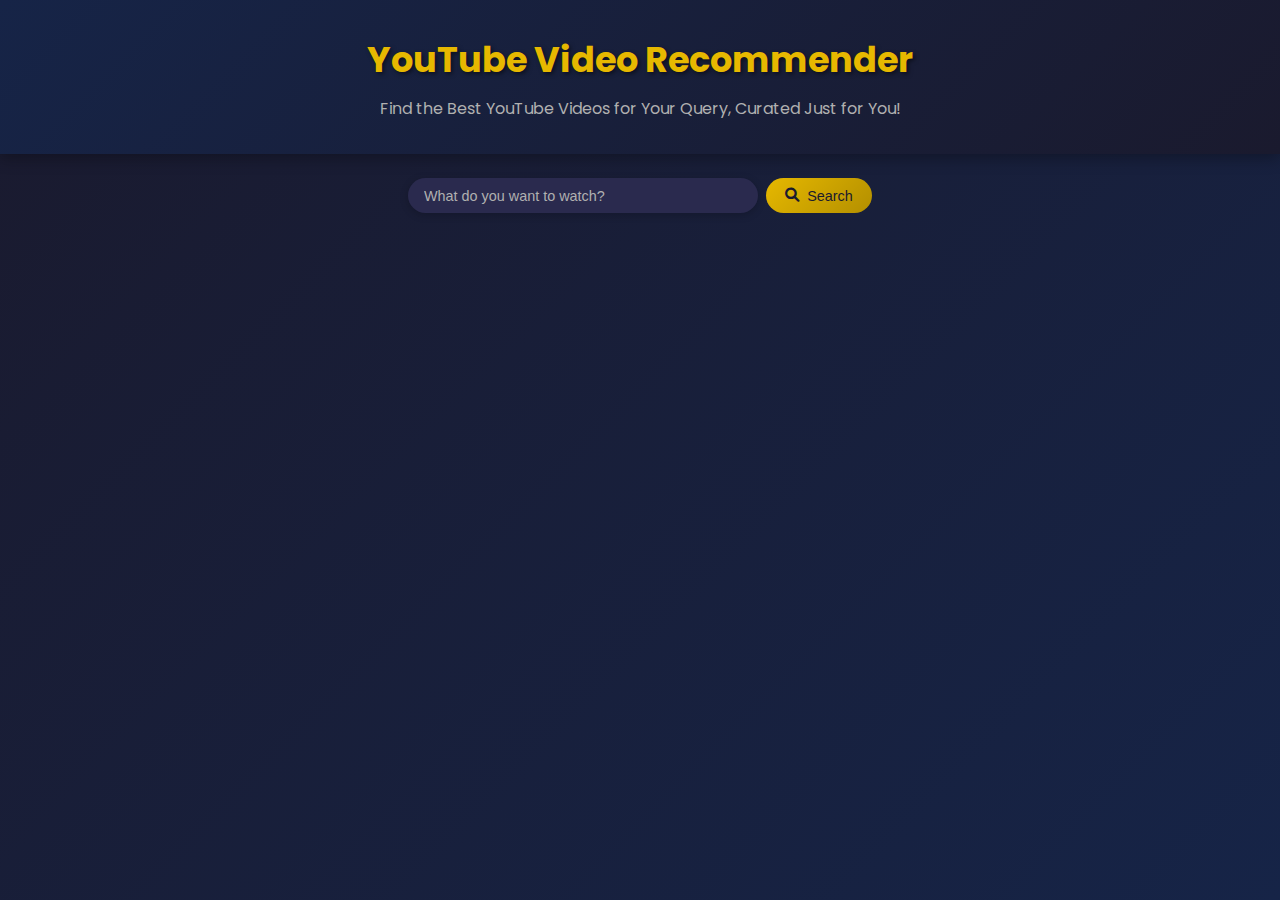
==== index.html @ 13ccfa43 "Add files via upload" ====
<!DOCTYPE html>
<html lang="en">
<head>
    <meta charset="UTF-8">
    <meta name="viewport" content="width=device-width, initial-scale=1.0">
    <title>YouTube Video Recommender</title>
    <link href="https://fonts.googleapis.com/css2?family=Poppins:wght@400;600&display=swap" rel="stylesheet">
    <link rel="stylesheet" href="https://cdnjs.cloudflare.com/ajax/libs/font-awesome/6.0.0-beta3/css/all.min.css">
    <link rel="stylesheet" href="styles.css">
</head>
<body>
    <header>
        <h1>YouTube Video Recommender</h1>
        <p>Find the Best YouTube Videos for Your Query, Curated Just for You!</p>
    </header>
    <main>
        <form id="searchForm">
            <input type="text" id="query" placeholder="What do you want to watch?" required>
            <button type="submit"><i class="fas fa-search"></i> Search</button>
        </form>
        <div id="search-history" class="search-history"></div>
        <div id="result"></div>
    </main>
    <script src="script.js"></script>
</body>
</html>
---- styles.css ----
/* Reset default styles */
* {
    margin: 0;
    padding: 0;
    box-sizing: border-box;
}

/* General body styling */
body {
    font-family: 'Poppins', sans-serif;
    background: linear-gradient(135deg, #1a1a2e, #162447);
    color: #e0e0e0;
    line-height: 1.6;
    min-height: 100vh;
}

/* Header styling */
header {
    background: linear-gradient(135deg, #162447, #1a1a2e);
    color: #e6b800;
    text-align: center;
    padding: 2rem 1rem;
    box-shadow: 0 4px 15px rgba(0, 0, 0, 0.3);
}

header h1 {
    font-size: 2.2rem;
    margin-bottom: 0.5rem;
    text-shadow: 2px 2px 4px rgba(0, 0, 0, 0.5);
}

header p {
    font-size: 1rem;
    color: #b0b0b0;
}

/* Main content styling */
main {
    max-width: 1200px;
    margin: 1.5rem auto;
    padding: 0 1rem;
}

/* Form styling */
form {
    display: flex;
    justify-content: center;
    gap: 0.5rem;
    margin-bottom: 1rem;
    position: relative;
}

input[type="text"] {
    padding: 0.6rem 1rem;
    font-size: 0.9rem;
    border: none;
    border-radius: 25px;
    width: 100%;
    max-width: 350px;
    background: #2a2a4e;
    color: #e0e0e0;
    box-shadow: 0 2px 8px rgba(0, 0, 0, 0.2);
    transition: box-shadow 0.3s ease;
}

input[type="text"]::placeholder {
    color: #b0b0b0;
}

input[type="text"]:focus {
    outline: none;
    box-shadow: 0 4px 12px rgba(0, 0, 0, 0.4);
}

button {
    padding: 0.6rem 1.2rem;
    font-size: 0.9rem;
    background: linear-gradient(135deg, #e6b800, #b38f00);
    color: #1a1a2e;
    border: none;
    border-radius: 25px;
    cursor: pointer;
    display: flex;
    align-items: center;
    gap: 0.5rem;
    transition: background 0.3s ease, transform 0.1s ease;
}

button:hover {
    background: linear-gradient(135deg, #b38f00, #e6b800);
}

button:active {
    transform: scale(0.98);
}

/* Search history styling */
.search-history {
    display: none;
    position: absolute;
    top: 100%;
    left: 50%;
    transform: translateX(-50%);
    width: 100%;
    max-width: 350px;
    background: #2a2a4e;
    border-radius: 10px;
    box-shadow: 0 4px 15px rgba(0, 0, 0, 0.3);
    z-index: 10;
    padding: 0.5rem;
}

.search-history h3 {
    font-size: 0.9rem;
    color: #e6b800;
    margin-bottom: 0.5rem;
    padding: 0 0.5rem;
}

.history-item {
    display: block;
    width: 100%;
    padding: 0.5rem 1rem;
    margin: 0.2rem 0;
    background: transparent;
    color: #e0e0e0;
    border: none;
    border-radius: 5px;
    text-align: left;
    cursor: pointer;
    transition: background 0.3s ease;
}

.history-item:hover {
    background: #3a3a6e;
}

/* Analyzed count styling */
.analyzed-count {
    text-align: center;
    font-size: 0.9rem;
    color: #b0b0b0;
    margin: 1rem 0;
    background: rgba(255, 255, 255, 0.1);
    padding: 0.5rem 1rem;
    border-radius: 10px;
    box-shadow: 0 2px 8px rgba(0, 0, 0, 0.2);
}

/* Filters styling */
.filters {
    display: flex;
    justify-content: center;
    gap: 0.5rem;
    margin-bottom: 1rem;
}

.filters label {
    color: #e0e0e0;
    font-size: 0.8rem;
    display: flex;
    align-items: center;
    gap: 0.3rem;
}

.filters select {
    padding: 0.4rem;
    border: none;
    border-radius: 10px;
    background: #2a2a4e;
    color: #e0e0e0;
    cursor: pointer;
    transition: background 0.3s ease;
}

.filters select:hover {
    background: #3a3a6e;
}

/* Tabs styling */
.tabs {
    display: flex;
    justify-content: center;
    gap: 0.5rem;
    margin-bottom: 1rem;
}

.tab {
    padding: 0.6rem 1.2rem;
    background: #2a2a4e;
    color: #e0e0e0;
    border: none;
    border-radius: 10px;
    cursor: pointer;
    transition: background 0.3s ease, transform 0.1s ease;
}

.tab:hover {
    background: #3a3a6e;
}

.tab.active {
    background: #e6b800;
    color: #1a1a2e;
    transform: scale(1.05);
}

/* Video grid layout */
.video-grid {
    display: grid;
    grid-template-columns: repeat(auto-fit, minmax(280px, 1fr));
    gap: 1rem;
    margin-bottom: 1rem;
}

/* Video card styling */
.video-card {
    background: #2a2a4e;
    border-radius: 15px;
    overflow: hidden;
    box-shadow: 0 4px 15px rgba(0, 0, 0, 0.3);
    transition: transform 0.3s ease, box-shadow 0.3s ease;
    animation: fadeIn 0.5s ease-in-out;
}

.video-card:hover {
    transform: translateY(-5px);
    box-shadow: 0 8px 25px rgba(0, 0, 0, 0.5);
}

.video-card a {
    text-decoration: none;
    color: inherit;
    display: block;
}

.video-card img {
    width: 100%;
    height: 160px;
    object-fit: cover;
}

.video-info {
    padding: 0.8rem;
}

.video-info h3 {
    font-size: 1rem;
    margin-bottom: 0.4rem;
    color: #e0e0e0;
    line-height: 1.4;
}

.video-info p {
    font-size: 0.8rem;
    margin: 0.2rem 0;
    color: #b0b0b0;
    display: flex;
    align-items: center;
    gap: 0.4rem;
}

.video-info .description {
    font-size: 0.75rem;
    color: #888;
    margin-top: 0.4rem;
    font-style: italic;
}

/* Load more button */
.load-more {
    display: block;
    margin: 1rem auto;
    padding: 0.6rem 1.2rem;
    background: linear-gradient(135deg, #e6b800, #b38f00);
    color: #1a1a2e;
    border: none;
    border-radius: 25px;
    cursor: pointer;
    transition: background 0.3s ease;
}

.load-more:hover {
    background: linear-gradient(135deg, #b38f00, #e6b800);
}

/* Loading spinner */
.loader {
    border: 4px solid #3a3a6e;
    border-top: 4px solid #e6b800;
    border-radius: 50%;
    width: 40px;
    height: 40px;
    animation: spin 1s linear infinite;
    margin: 2rem auto;
}

@keyframes spin {
    0% { transform: rotate(0deg); }
    100% { transform: rotate(360deg); }
}

@keyframes fadeIn {
    from { opacity: 0; transform: translateY(10px); }
    to { opacity: 1; transform: translateY(0); }
}

/* Error message styling */
.error {
    color: #e63946;
    font-size: 0.9rem;
    background-color: rgba(255, 227, 227, 0.2);
    padding: 0.8rem;
    border-radius: 5px;
    margin-top: 1rem;
    text-align: center;
}

/* Responsive design */
@media (max-width: 600px) {
    header h1 {
        font-size: 1.6rem;
    }

    header p {
        font-size: 0.8rem;
    }

    form {
        flex-direction: column;
        align-items: center;
    }

    input[type="text"] {
        max-width: 100%;
    }

    button {
        width: 100%;
        max-width: 150px;
    }

    .search-history {
        width: 100%;
        max-width: 100%;
    }

    .filters {
        flex-direction: column;
        gap: 0.4rem;
    }

    .tabs {
        flex-direction: row;
        gap: 0.4rem;
        flex-wrap: wrap;
        justify-content: center;
    }

    .video-card img {
        height: 140px;
    }

    .video-info h3 {
        font-size: 0.9rem;
    }
}
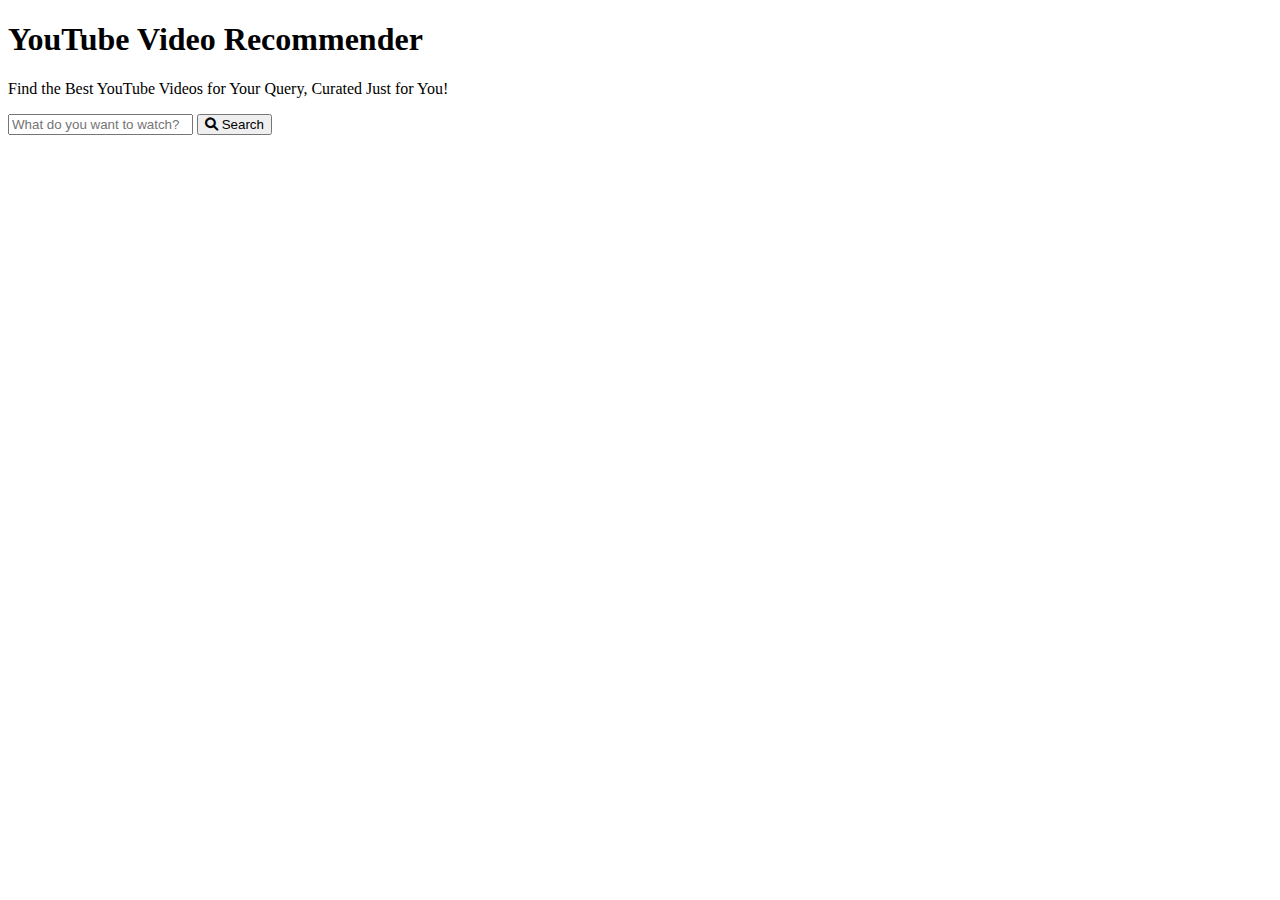
==== commit f0c66bc6: "Create index.html" ====
--- a/index.html
+++ b/index.html
@@ -1,26 +1,26 @@
-<!DOCTYPE html>
-<html lang="en">
-<head>
-    <meta charset="UTF-8">
-    <meta name="viewport" content="width=device-width, initial-scale=1.0">
-    <title>YouTube Video Recommender</title>
-    <link href="https://fonts.googleapis.com/css2?family=Poppins:wght@400;600&display=swap" rel="stylesheet">
-    <link rel="stylesheet" href="https://cdnjs.cloudflare.com/ajax/libs/font-awesome/6.0.0-beta3/css/all.min.css">
-    <link rel="stylesheet" href="styles.css">
-</head>
-<body>
-    <header>
-        <h1>YouTube Video Recommender</h1>
-        <p>Find the Best YouTube Videos for Your Query, Curated Just for You!</p>
-    </header>
-    <main>
-        <form id="searchForm">
-            <input type="text" id="query" placeholder="What do you want to watch?" required>
-            <button type="submit"><i class="fas fa-search"></i> Search</button>
-        </form>
-        <div id="search-history" class="search-history"></div>
-        <div id="result"></div>
-    </main>
-    <script src="script.js"></script>
-</body>
-</html>+<!DOCTYPE html>
+<html lang="en">
+<head>
+    <meta charset="UTF-8">
+    <meta name="viewport" content="width=device-width, initial-scale=1.0">
+    <title>YouTube Video Recommender</title>
+    <link href="https://fonts.googleapis.com/css2?family=Poppins:wght@400;600&display=swap" rel="stylesheet">
+    <link rel="stylesheet" href="https://cdnjs.cloudflare.com/ajax/libs/font-awesome/6.0.0-beta3/css/all.min.css">
+    <link rel="stylesheet" href="styles.css">
+</head>
+<body>
+    <header>
+        <h1>YouTube Video Recommender</h1>
+        <p>Find the Best YouTube Videos for Your Query, Curated Just for You!</p>
+    </header>
+    <main>
+        <form id="searchForm">
+            <input type="text" id="query" placeholder="What do you want to watch?" required>
+            <button type="submit"><i class="fas fa-search"></i> Search</button>
+        </form>
+        <div id="search-history" class="search-history"></div>
+        <div id="result"></div>
+    </main>
+    <script src="script.js"></script>
+</body>
+</html>
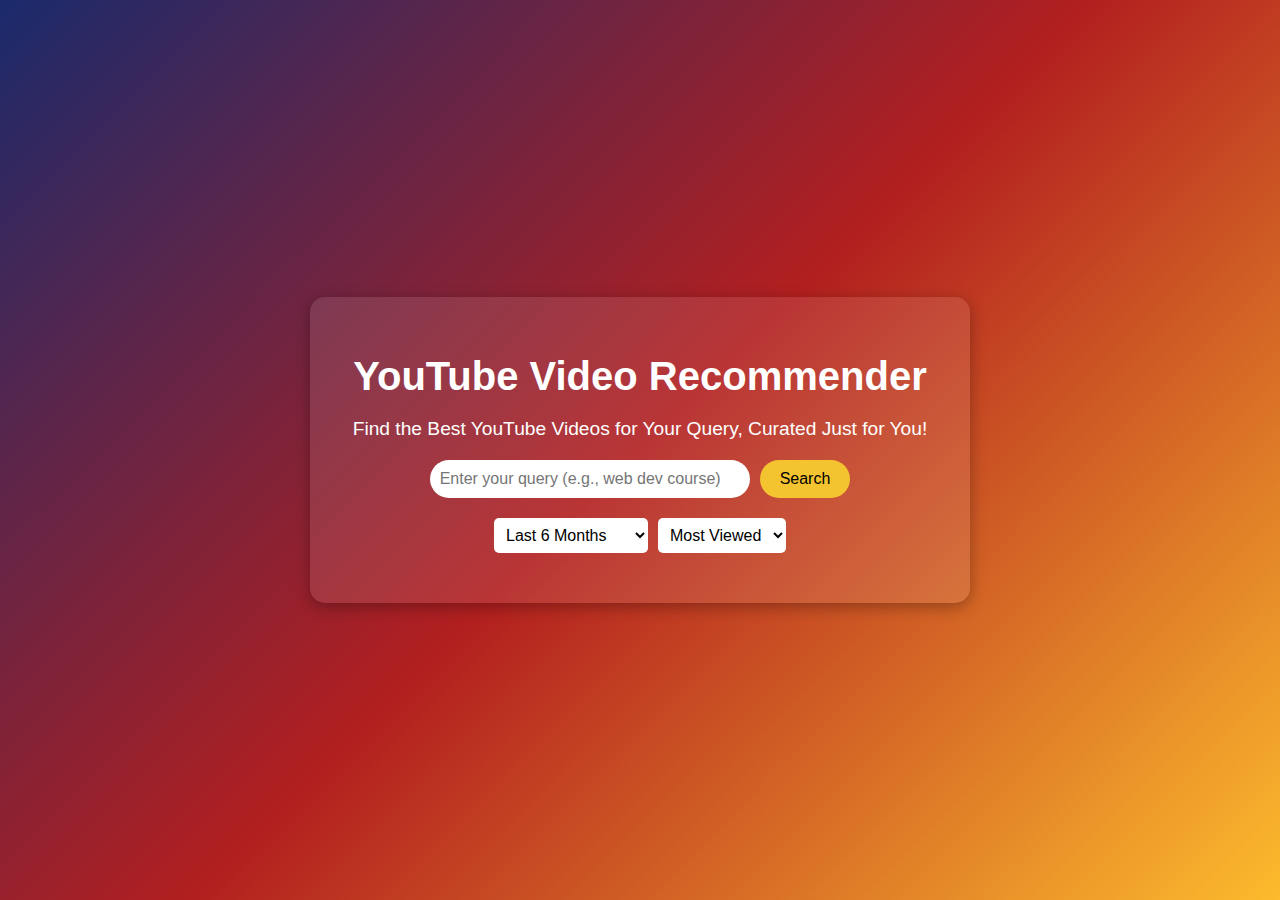
==== commit 1a48b771: "Update index.html" ====
--- a/index.html
+++ b/index.html
@@ -4,23 +4,30 @@
     <meta charset="UTF-8">
     <meta name="viewport" content="width=device-width, initial-scale=1.0">
     <title>YouTube Video Recommender</title>
-    <link href="https://fonts.googleapis.com/css2?family=Poppins:wght@400;600&display=swap" rel="stylesheet">
-    <link rel="stylesheet" href="https://cdnjs.cloudflare.com/ajax/libs/font-awesome/6.0.0-beta3/css/all.min.css">
     <link rel="stylesheet" href="styles.css">
+    <link rel="stylesheet" href="https://cdnjs.cloudflare.com/ajax/libs/font-awesome/5.15.4/css/all.min.css">
 </head>
 <body>
-    <header>
+    <div class="container">
         <h1>YouTube Video Recommender</h1>
         <p>Find the Best YouTube Videos for Your Query, Curated Just for You!</p>
-    </header>
-    <main>
-        <form id="searchForm">
-            <input type="text" id="query" placeholder="What do you want to watch?" required>
-            <button type="submit"><i class="fas fa-search"></i> Search</button>
-        </form>
-        <div id="search-history" class="search-history"></div>
-        <div id="result"></div>
-    </main>
+        <div class="search-bar">
+            <input type="text" id="searchInput" placeholder="Enter your query (e.g., web dev course)">
+            <button id="searchButton">Search</button>
+        </div>
+        <div class="filters">
+            <select id="uploadDateFilter">
+                <option value="last_6_months">Last 6 Months</option>
+                <option value="before_6_months">Before 6 Months</option>
+                <option value="all">All Time</option>
+            </select>
+            <select id="sortByFilter">
+                <option value="most_viewed">Most Viewed</option>
+                <option value="most_liked">Most Liked</option>
+            </select>
+        </div>
+        <div id="results"></div>
+    </div>
     <script src="script.js"></script>
 </body>
 </html>
--- a/styles.css
+++ b/styles.css
@@ -0,0 +1,134 @@
+body {
+    font-family: 'Arial', sans-serif;
+    background: linear-gradient(135deg, #1a2a6c, #b21f1f, #fdbb2d);
+    color: #fff;
+    margin: 0;
+    padding: 0;
+    display: flex;
+    justify-content: center;
+    align-items: center;
+    min-height: 100vh;
+}
+
+.container {
+    text-align: center;
+    background: rgba(255, 255, 255, 0.1);
+    padding: 30px;
+    border-radius: 15px;
+    box-shadow: 0 4px 15px rgba(0, 0, 0, 0.3);
+    max-width: 600px;
+    width: 90%;
+}
+
+h1 {
+    font-size: 2.5em;
+    margin-bottom: 10px;
+}
+
+p {
+    font-size: 1.2em;
+    margin-bottom: 20px;
+}
+
+.search-bar {
+    display: flex;
+    justify-content: center;
+    gap: 10px;
+    margin-bottom: 20px;
+}
+
+input[type="text"] {
+    padding: 10px;
+    font-size: 1em;
+    border: none;
+    border-radius: 25px;
+    width: 70%;
+    max-width: 300px;
+    outline: none;
+}
+
+button {
+    padding: 10px 20px;
+    font-size: 1em;
+    background-color: #f4c430;
+    border: none;
+    border-radius: 25px;
+    cursor: pointer;
+    transition: background-color 0.3s;
+}
+
+button:hover {
+    background-color: #d4a017;
+}
+
+.filters {
+    display: flex;
+    justify-content: center;
+    gap: 10px;
+    margin-bottom: 20px;
+}
+
+select {
+    padding: 8px;
+    font-size: 1em;
+    border-radius: 5px;
+    background: #fff;
+    border: none;
+    outline: none;
+}
+
+#results {
+    margin-top: 20px;
+}
+
+.loading {
+    font-size: 1.2em;
+    color: #f4c430;
+}
+
+.video-list {
+    display: flex;
+    flex-direction: column;
+    gap: 15px;
+}
+
+.video-card {
+    background: rgba(255, 255, 255, 0.15);
+    padding: 15px;
+    border-radius: 10px;
+    transition: transform 0.3s, box-shadow 0.3s;
+}
+
+.video-card:hover {
+    transform: translateY(-5px);
+    box-shadow: 0 5px 20px rgba(0, 0, 0, 0.4);
+}
+
+.video-card h3 {
+    margin: 0 0 10px;
+    font-size: 1.3em;
+    color: #fff;
+    text-decoration: none;
+}
+
+.video-card a {
+    text-decoration: none;
+}
+
+.stats {
+    display: flex;
+    flex-wrap: wrap;
+    gap: 15px;
+    font-size: 0.9em;
+    color: #ddd;
+}
+
+.stat {
+    display: flex;
+    align-items: center;
+    gap: 5px;
+}
+
+.stat i {
+    color: #f4c430;
+}
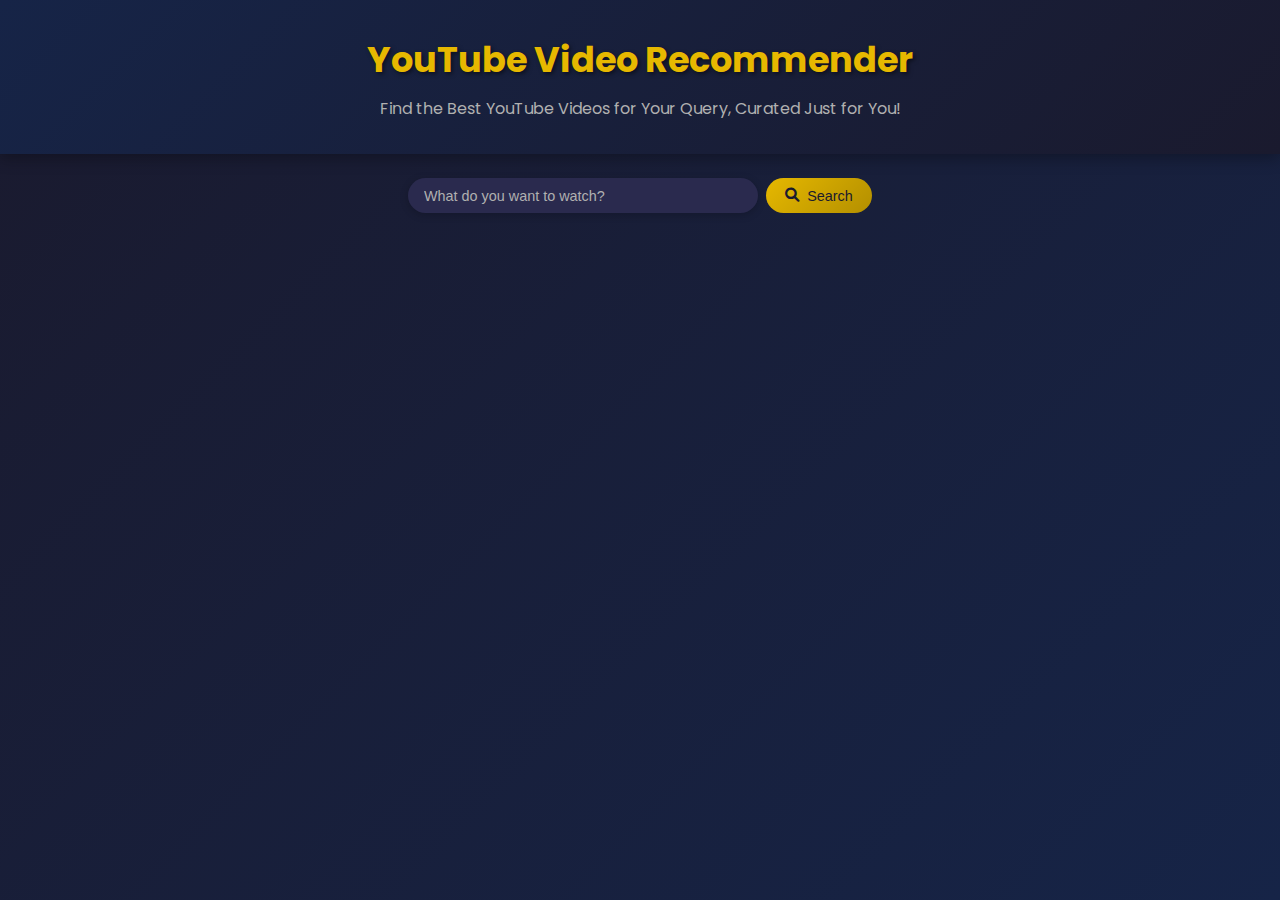
==== commit 99b27c53: "Update index.html" ====
--- a/index.html
+++ b/index.html
@@ -4,30 +4,23 @@
     <meta charset="UTF-8">
     <meta name="viewport" content="width=device-width, initial-scale=1.0">
     <title>YouTube Video Recommender</title>
+    <link href="https://fonts.googleapis.com/css2?family=Poppins:wght@400;600&display=swap" rel="stylesheet">
+    <link rel="stylesheet" href="https://cdnjs.cloudflare.com/ajax/libs/font-awesome/6.0.0-beta3/css/all.min.css">
     <link rel="stylesheet" href="styles.css">
-    <link rel="stylesheet" href="https://cdnjs.cloudflare.com/ajax/libs/font-awesome/5.15.4/css/all.min.css">
 </head>
 <body>
-    <div class="container">
+    <header>
         <h1>YouTube Video Recommender</h1>
         <p>Find the Best YouTube Videos for Your Query, Curated Just for You!</p>
-        <div class="search-bar">
-            <input type="text" id="searchInput" placeholder="Enter your query (e.g., web dev course)">
-            <button id="searchButton">Search</button>
-        </div>
-        <div class="filters">
-            <select id="uploadDateFilter">
-                <option value="last_6_months">Last 6 Months</option>
-                <option value="before_6_months">Before 6 Months</option>
-                <option value="all">All Time</option>
-            </select>
-            <select id="sortByFilter">
-                <option value="most_viewed">Most Viewed</option>
-                <option value="most_liked">Most Liked</option>
-            </select>
-        </div>
-        <div id="results"></div>
-    </div>
+    </header>
+    <main>
+        <form id="searchForm">
+            <input type="text" id="query" placeholder="What do you want to watch?" required>
+            <button type="submit"><i class="fas fa-search"></i> Search</button>
+        </form>
+        <div id="search-history" class="search-history"></div>
+        <div id="result"></div>
+    </main>
     <script src="script.js"></script>
 </body>
 </html>
--- a/styles.css
+++ b/styles.css
@@ -1,134 +1,377 @@
-body {
-    font-family: 'Arial', sans-serif;
-    background: linear-gradient(135deg, #1a2a6c, #b21f1f, #fdbb2d);
-    color: #fff;
+/* Reset default styles */
+* {
     margin: 0;
     padding: 0;
+    box-sizing: border-box;
+}
+
+/* General body styling */
+body {
+    font-family: 'Poppins', sans-serif;
+    background: linear-gradient(135deg, #1a1a2e, #162447);
+    color: #e0e0e0;
+    line-height: 1.6;
+    min-height: 100vh;
+}
+
+/* Header styling */
+header {
+    background: linear-gradient(135deg, #162447, #1a1a2e);
+    color: #e6b800;
+    text-align: center;
+    padding: 2rem 1rem;
+    box-shadow: 0 4px 15px rgba(0, 0, 0, 0.3);
+}
+
+header h1 {
+    font-size: 2.2rem;
+    margin-bottom: 0.5rem;
+    text-shadow: 2px 2px 4px rgba(0, 0, 0, 0.5);
+}
+
+header p {
+    font-size: 1rem;
+    color: #b0b0b0;
+}
+
+/* Main content styling */
+main {
+    max-width: 1200px;
+    margin: 1.5rem auto;
+    padding: 0 1rem;
+}
+
+/* Form styling */
+form {
     display: flex;
     justify-content: center;
+    gap: 0.5rem;
+    margin-bottom: 1rem;
+    position: relative;
+}
+
+input[type="text"] {
+    padding: 0.6rem 1rem;
+    font-size: 0.9rem;
+    border: none;
+    border-radius: 25px;
+    width: 100%;
+    max-width: 350px;
+    background: #2a2a4e;
+    color: #e0e0e0;
+    box-shadow: 0 2px 8px rgba(0, 0, 0, 0.2);
+    transition: box-shadow 0.3s ease;
+}
+
+input[type="text"]::placeholder {
+    color: #b0b0b0;
+}
+
+input[type="text"]:focus {
+    outline: none;
+    box-shadow: 0 4px 12px rgba(0, 0, 0, 0.4);
+}
+
+button {
+    padding: 0.6rem 1.2rem;
+    font-size: 0.9rem;
+    background: linear-gradient(135deg, #e6b800, #b38f00);
+    color: #1a1a2e;
+    border: none;
+    border-radius: 25px;
+    cursor: pointer;
+    display: flex;
     align-items: center;
-    min-height: 100vh;
-}
-
-.container {
+    gap: 0.5rem;
+    transition: background 0.3s ease, transform 0.1s ease;
+}
+
+button:hover {
+    background: linear-gradient(135deg, #b38f00, #e6b800);
+}
+
+button:active {
+    transform: scale(0.98);
+}
+
+/* Search history styling */
+.search-history {
+    display: none;
+    position: absolute;
+    top: 100%;
+    left: 50%;
+    transform: translateX(-50%);
+    width: 100%;
+    max-width: 350px;
+    background: #2a2a4e;
+    border-radius: 10px;
+    box-shadow: 0 4px 15px rgba(0, 0, 0, 0.3);
+    z-index: 10;
+    padding: 0.5rem;
+}
+
+.search-history h3 {
+    font-size: 0.9rem;
+    color: #e6b800;
+    margin-bottom: 0.5rem;
+    padding: 0 0.5rem;
+}
+
+.history-item {
+    display: block;
+    width: 100%;
+    padding: 0.5rem 1rem;
+    margin: 0.2rem 0;
+    background: transparent;
+    color: #e0e0e0;
+    border: none;
+    border-radius: 5px;
+    text-align: left;
+    cursor: pointer;
+    transition: background 0.3s ease;
+}
+
+.history-item:hover {
+    background: #3a3a6e;
+}
+
+/* Analyzed count styling */
+.analyzed-count {
     text-align: center;
+    font-size: 0.9rem;
+    color: #b0b0b0;
+    margin: 1rem 0;
     background: rgba(255, 255, 255, 0.1);
-    padding: 30px;
+    padding: 0.5rem 1rem;
+    border-radius: 10px;
+    box-shadow: 0 2px 8px rgba(0, 0, 0, 0.2);
+}
+
+/* Filters styling */
+.filters {
+    display: flex;
+    justify-content: center;
+    gap: 0.5rem;
+    margin-bottom: 1rem;
+}
+
+.filters label {
+    color: #e0e0e0;
+    font-size: 0.8rem;
+    display: flex;
+    align-items: center;
+    gap: 0.3rem;
+}
+
+.filters select {
+    padding: 0.4rem;
+    border: none;
+    border-radius: 10px;
+    background: #2a2a4e;
+    color: #e0e0e0;
+    cursor: pointer;
+    transition: background 0.3s ease;
+}
+
+.filters select:hover {
+    background: #3a3a6e;
+}
+
+/* Tabs styling */
+.tabs {
+    display: flex;
+    justify-content: center;
+    gap: 0.5rem;
+    margin-bottom: 1rem;
+}
+
+.tab {
+    padding: 0.6rem 1.2rem;
+    background: #2a2a4e;
+    color: #e0e0e0;
+    border: none;
+    border-radius: 10px;
+    cursor: pointer;
+    transition: background 0.3s ease, transform 0.1s ease;
+}
+
+.tab:hover {
+    background: #3a3a6e;
+}
+
+.tab.active {
+    background: #e6b800;
+    color: #1a1a2e;
+    transform: scale(1.05);
+}
+
+/* Video grid layout */
+.video-grid {
+    display: grid;
+    grid-template-columns: repeat(auto-fit, minmax(280px, 1fr));
+    gap: 1rem;
+    margin-bottom: 1rem;
+}
+
+/* Video card styling */
+.video-card {
+    background: #2a2a4e;
     border-radius: 15px;
+    overflow: hidden;
     box-shadow: 0 4px 15px rgba(0, 0, 0, 0.3);
-    max-width: 600px;
-    width: 90%;
-}
-
-h1 {
-    font-size: 2.5em;
-    margin-bottom: 10px;
-}
-
-p {
-    font-size: 1.2em;
-    margin-bottom: 20px;
-}
-
-.search-bar {
-    display: flex;
-    justify-content: center;
-    gap: 10px;
-    margin-bottom: 20px;
-}
-
-input[type="text"] {
-    padding: 10px;
-    font-size: 1em;
-    border: none;
-    border-radius: 25px;
-    width: 70%;
-    max-width: 300px;
-    outline: none;
-}
-
-button {
-    padding: 10px 20px;
-    font-size: 1em;
-    background-color: #f4c430;
-    border: none;
-    border-radius: 25px;
-    cursor: pointer;
-    transition: background-color 0.3s;
-}
-
-button:hover {
-    background-color: #d4a017;
-}
-
-.filters {
-    display: flex;
-    justify-content: center;
-    gap: 10px;
-    margin-bottom: 20px;
-}
-
-select {
-    padding: 8px;
-    font-size: 1em;
-    border-radius: 5px;
-    background: #fff;
-    border: none;
-    outline: none;
-}
-
-#results {
-    margin-top: 20px;
-}
-
-.loading {
-    font-size: 1.2em;
-    color: #f4c430;
-}
-
-.video-list {
-    display: flex;
-    flex-direction: column;
-    gap: 15px;
-}
-
-.video-card {
-    background: rgba(255, 255, 255, 0.15);
-    padding: 15px;
-    border-radius: 10px;
-    transition: transform 0.3s, box-shadow 0.3s;
+    transition: transform 0.3s ease, box-shadow 0.3s ease;
+    animation: fadeIn 0.5s ease-in-out;
 }
 
 .video-card:hover {
     transform: translateY(-5px);
-    box-shadow: 0 5px 20px rgba(0, 0, 0, 0.4);
-}
-
-.video-card h3 {
-    margin: 0 0 10px;
-    font-size: 1.3em;
-    color: #fff;
-    text-decoration: none;
+    box-shadow: 0 8px 25px rgba(0, 0, 0, 0.5);
 }
 
 .video-card a {
     text-decoration: none;
-}
-
-.stats {
-    display: flex;
-    flex-wrap: wrap;
-    gap: 15px;
-    font-size: 0.9em;
-    color: #ddd;
-}
-
-.stat {
+    color: inherit;
+    display: block;
+}
+
+.video-card img {
+    width: 100%;
+    height: 160px;
+    object-fit: cover;
+}
+
+.video-info {
+    padding: 0.8rem;
+}
+
+.video-info h3 {
+    font-size: 1rem;
+    margin-bottom: 0.4rem;
+    color: #e0e0e0;
+    line-height: 1.4;
+}
+
+.video-info p {
+    font-size: 0.8rem;
+    margin: 0.2rem 0;
+    color: #b0b0b0;
     display: flex;
     align-items: center;
-    gap: 5px;
-}
-
-.stat i {
-    color: #f4c430;
-}
+    gap: 0.4rem;
+    background: rgba(255, 255, 255, 0.05);
+    padding: 0.3rem 0.6rem;
+    border-radius: 5px;
+    transition: background 0.3s ease;
+}
+
+.video-info p:hover {
+    background: rgba(255, 255, 255, 0.1);
+}
+
+.video-info .description {
+    font-size: 0.75rem;
+    color: #888;
+    margin-top: 0.4rem;
+    font-style: italic;
+    background: none;
+    padding: 0;
+}
+
+/* Load more button */
+.load-more {
+    display: block;
+    margin: 1rem auto;
+    padding: 0.6rem 1.2rem;
+    background: linear-gradient(135deg, #e6b800, #b38f00);
+    color: #1a1a2e;
+    border: none;
+    border-radius: 25px;
+    cursor: pointer;
+    transition: background 0.3s ease;
+}
+
+.load-more:hover {
+    background: linear-gradient(135deg, #b38f00, #e6b800);
+}
+
+/* Loading spinner */
+.loader {
+    border: 4px solid #3a3a6e;
+    border-top: 4px solid #e6b800;
+    border-radius: 50%;
+    width: 40px;
+    height: 40px;
+    animation: spin 1s linear infinite;
+    margin: 2rem auto;
+}
+
+@keyframes spin {
+    0% { transform: rotate(0deg); }
+    100% { transform: rotate(360deg); }
+}
+
+@keyframes fadeIn {
+    from { opacity: 0; transform: translateY(10px); }
+    to { opacity: 1; transform: translateY(0); }
+}
+
+/* Error message styling */
+.error {
+    color: #e63946;
+    font-size: 0.9rem;
+    background-color: rgba(255, 227, 227, 0.2);
+    padding: 0.8rem;
+    border-radius: 5px;
+    margin-top: 1rem;
+    text-align: center;
+}
+
+/* Responsive design */
+@media (max-width: 600px) {
+    header h1 {
+        font-size: 1.6rem;
+    }
+
+    header p {
+        font-size: 0.8rem;
+    }
+
+    form {
+        flex-direction: column;
+        align-items: center;
+    }
+
+    input[type="text"] {
+        max-width: 100%;
+    }
+
+    button {
+        width: 100%;
+        max-width: 150px;
+    }
+
+    .search-history {
+        width: 100%;
+        max-width: 100%;
+    }
+
+    .filters {
+        flex-direction: column;
+        gap: 0.4rem;
+    }
+
+    .tabs {
+        flex-direction: row;
+        gap: 0.4rem;
+        flex-wrap: wrap;
+        justify-content: center;
+    }
+
+    .video-card img {
+        height: 140px;
+    }
+
+    .video-info h3 {
+        font-size: 0.9rem;
+    }
+}
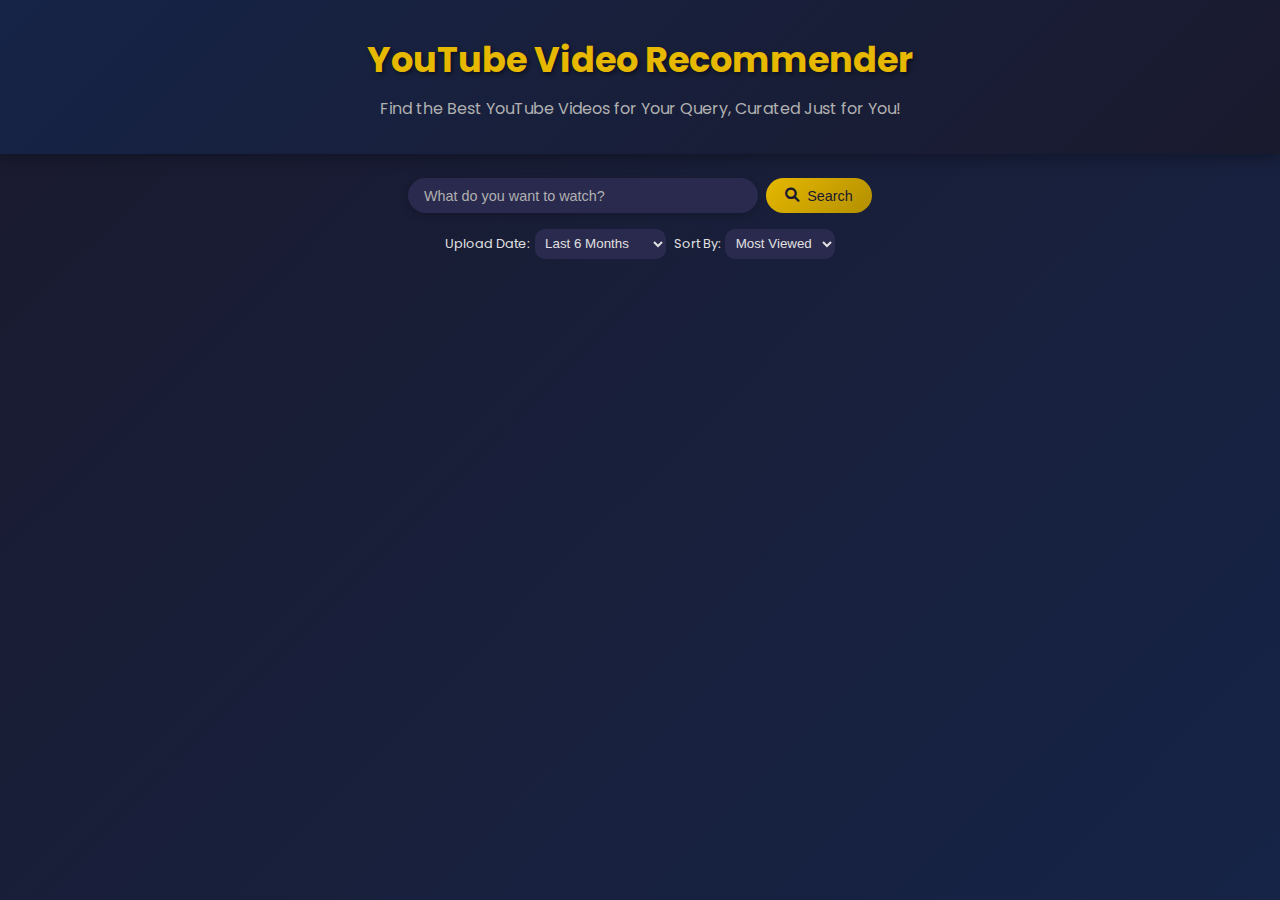
==== commit 5bacaf19: "Update index.html" ====
--- a/index.html
+++ b/index.html
@@ -19,6 +19,21 @@
             <button type="submit"><i class="fas fa-search"></i> Search</button>
         </form>
         <div id="search-history" class="search-history"></div>
+        <div class="filters">
+            <label>Upload Date: 
+                <select id="upload-filter">
+                    <option value="last_6_months">Last 6 Months</option>
+                    <option value="before_6_months">Before 6 Months</option>
+                    <option value="all">All Time</option>
+                </select>
+            </label>
+            <label>Sort By: 
+                <select id="sort-filter">
+                    <option value="most_viewed">Most Viewed</option>
+                    <option value="most_liked">Most Liked</option>
+                </select>
+            </label>
+        </div>
         <div id="result"></div>
     </main>
     <script src="script.js"></script>
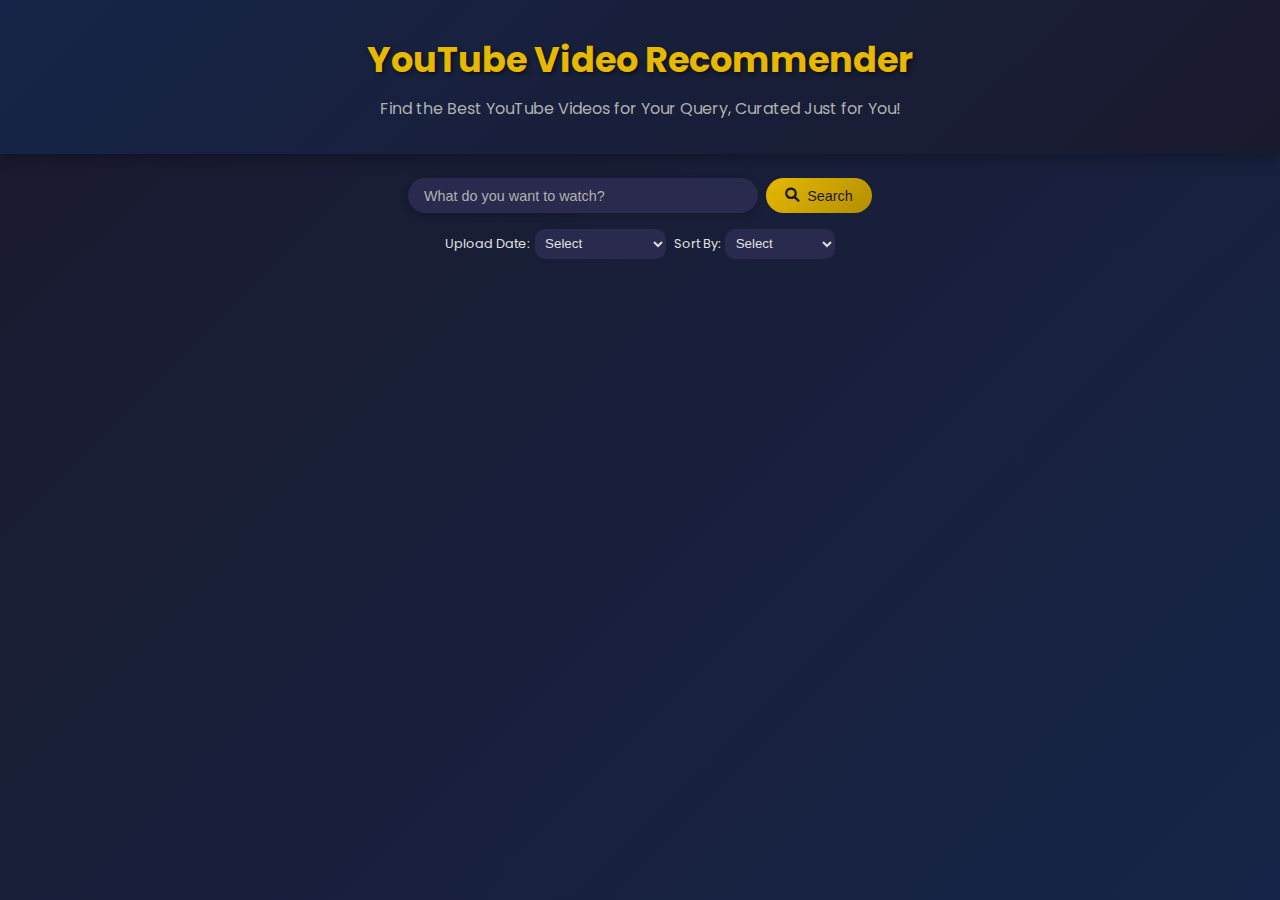
==== commit ae5740f4: "Update index.html" ====
--- a/index.html
+++ b/index.html
@@ -22,6 +22,7 @@
         <div class="filters">
             <label>Upload Date: 
                 <select id="upload-filter">
+                    <option value="" disabled selected>Select</option>
                     <option value="last_6_months">Last 6 Months</option>
                     <option value="before_6_months">Before 6 Months</option>
                     <option value="all">All Time</option>
@@ -29,6 +30,7 @@
             </label>
             <label>Sort By: 
                 <select id="sort-filter">
+                    <option value="" disabled selected>Select</option>
                     <option value="most_viewed">Most Viewed</option>
                     <option value="most_liked">Most Liked</option>
                 </select>
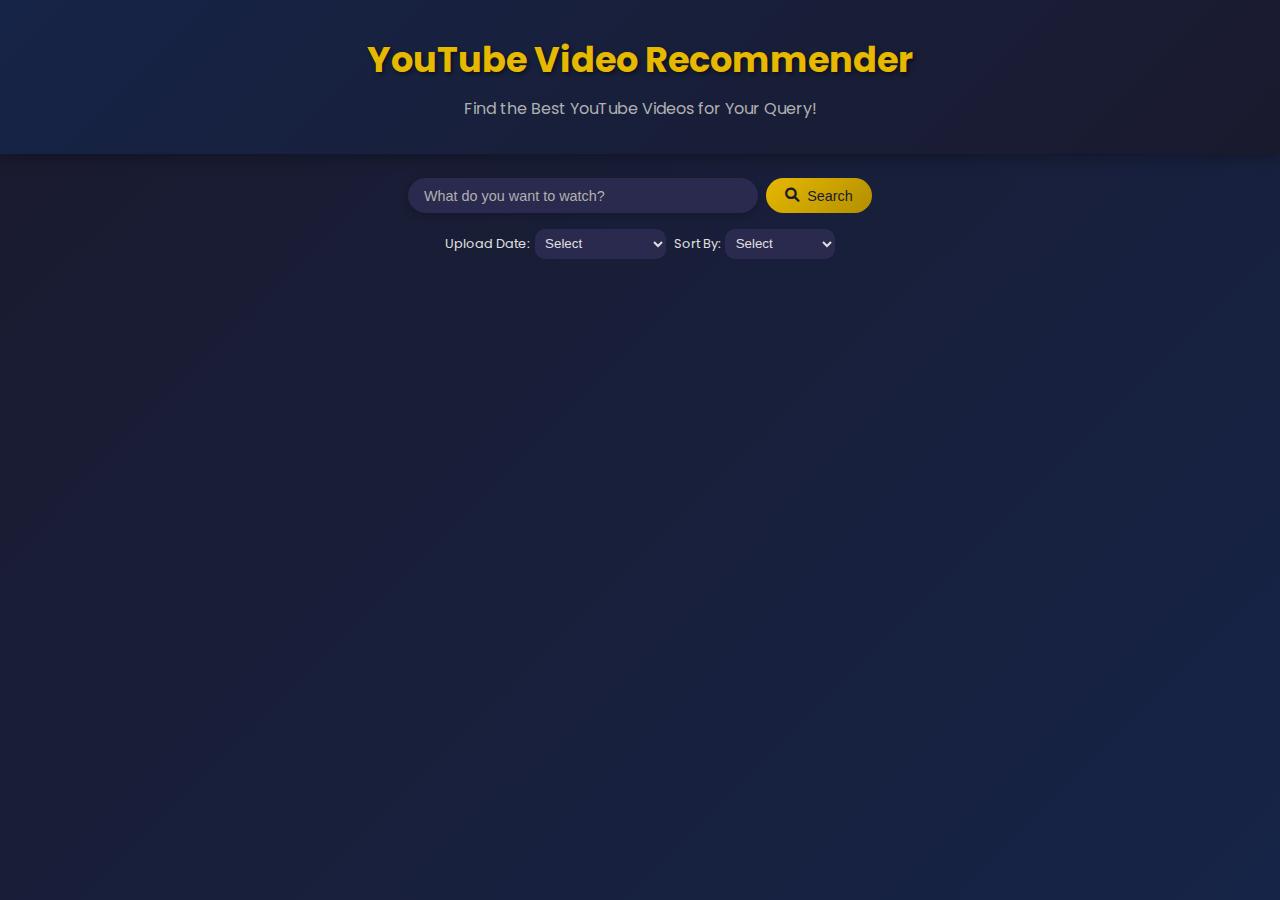
==== commit e1903b96: "Update index.html" ====
--- a/index.html
+++ b/index.html
@@ -11,14 +11,13 @@
 <body>
     <header>
         <h1>YouTube Video Recommender</h1>
-        <p>Find the Best YouTube Videos for Your Query, Curated Just for You!</p>
+        <p>Find the Best YouTube Videos for Your Query!</p>
     </header>
     <main>
         <form id="searchForm">
             <input type="text" id="query" placeholder="What do you want to watch?" required>
             <button type="submit"><i class="fas fa-search"></i> Search</button>
         </form>
-        <div id="search-history" class="search-history"></div>
         <div class="filters">
             <label>Upload Date: 
                 <select id="upload-filter">
--- a/styles.css
+++ b/styles.css
@@ -375,3 +375,23 @@
         font-size: 0.9rem;
     }
 }
+.video-thumbnail {
+    width: 100%;
+    aspect-ratio: 16 / 9;
+    object-fit: cover;
+}
+.tab {
+    padding: 10px;
+    cursor: pointer;
+}
+.tab.active {
+    background-color: #ddd;
+}
+.video-grid {
+    display: grid;
+    gap: 20px;
+}
+.load-more {
+    margin-top: 20px;
+    padding: 10px;
+}
